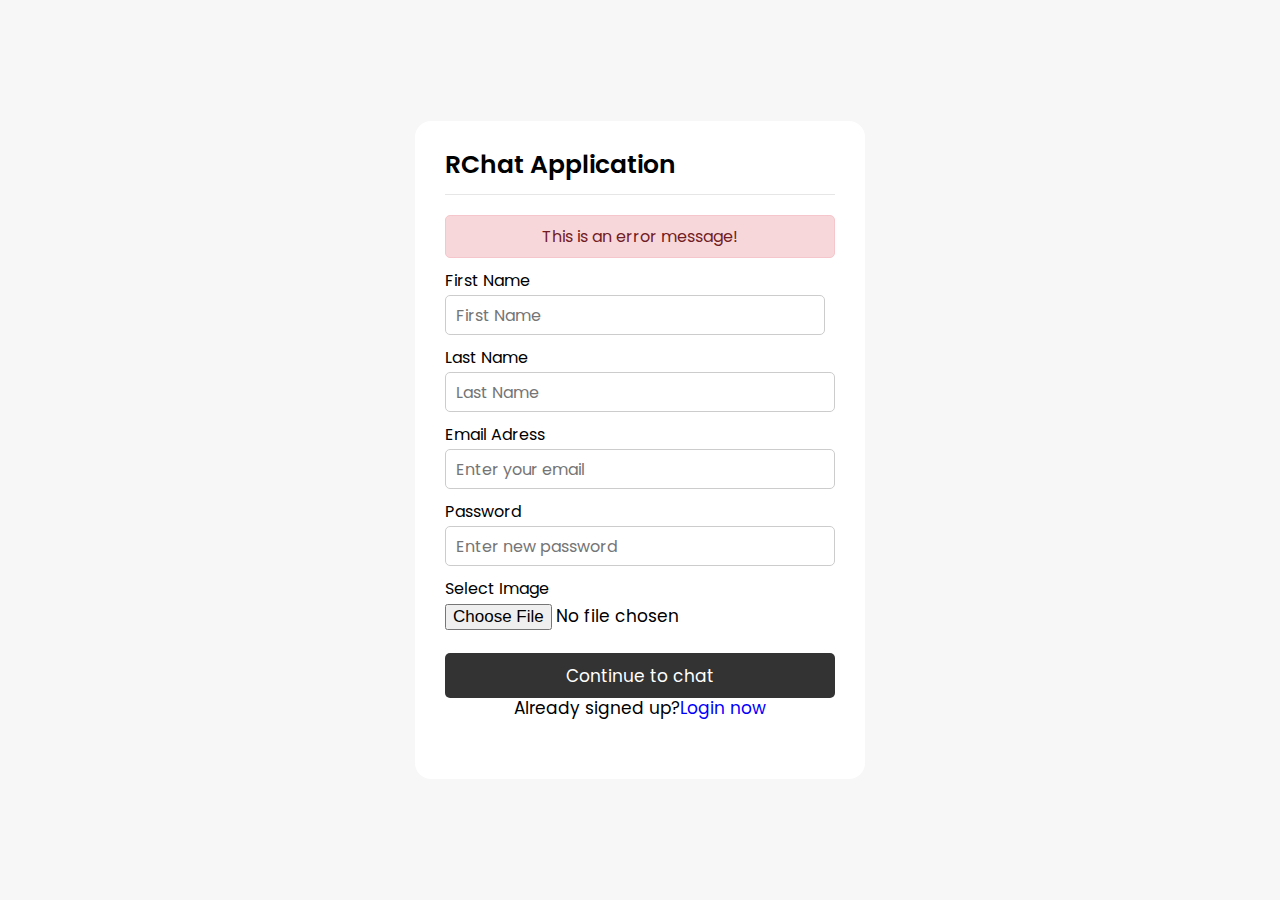
==== index.html @ 6ddf9185 "creation des pages index.html, login.html, style.css et users.html" ====
<!DOCTYPE html>
<html lang="en">

<head>
    <title></title>
    <meta charset="UTF-8">
    <meta name="viewport" content="width=device-width, initial-scale=1">
    <meta http-equiv="X-UA-Compatible" content="ie=edge">
    <title>Chat Application </title>
    <link rel="stylesheet" href="style.css">
    <link rel="stylesheet" href="https://cdnjs.cloudflare.com/ajax/libs/font-awesome/5.15.2/css/all.min.css">
</head>

<body>
    <div class="wrapper">
        <section class="form signup">
            <header>RChat Application</header>
            <form action="#">
                <div class="error-txt"> This is an error message!</div>
                <div class="name-details">
                    <div class="field input">
                        <label>First Name</label>
                        <input type="text" placeholder="First Name" />
                    </div>
                    <div class="field input">
                        <label>Last Name</label>
                        <input type="text" placeholder="Last Name" />
                    </div>
                    <div class="field input">
                        <label>Email Adress</label>
                        <input type="text" placeholder="Enter your email" />
                    </div>
                    <div class="field input">
                        <label>Password</label>
                        <input type="text" placeholder="Enter new password" />
                    </div>
                    <div class="field image">
                        <label>Select Image</label>
                        <input type="file">
                    </div>
                    <div class="field button">
                        <input type="submit" value="Continue to chat" />
                    </div>
                    <form>
                        <div class="link">Already signed up?<a href="#">Login now</a></div>
                    </form>
                </div>
            </form>
        </section>
    </div>

</body>

</html>
---- style.css ----
@import url('https://fonts.googleapis.com/css2?family=Poppins:wght@200');
    * {
        margin: 0;
        padding: 0;
        box-sizing: border-box;
        text-decoration: none;
        font-family: 'Poppins', sans-serif;
    }
    
    body {
        display: flex;
        align-items: center;
        justify-content: center;
        min-height: 100vh;
        background: #f7f7f7;
    }
    
    .wrapper {
        background: #fff;
        width: 450px;
        border-radius: 16px;
        box-shadow: 0 0 128px 0 rgba(0, 0, 0, 1), 0 32 64px -48px rgba(0, 0, 0, 5),
    }
    /* Signup form CSS Code */
    
    .form {
        padding: 25px 30px;
    }
    
    .form header {
        font-size: 25px;
        font-weight: 600;
        padding-bottom: 10px;
        border-bottom: 1px solid #e6e6e6;
    }
    
    .form form {
        margin: 20px 0;
    }
    
    .form .error-txt {
        color: #721c24;
        background: #f8d7da;
        padding: 8px 10px;
        text-align: center;
        border-radius: 5px;
        margin-bottom: 10px;
        border: 1px solid #f5c6cb;
    }
    /* .form form .name-details {
        display: flex;
    } */
    
    form .name-details .field:first-child {
        margin-right: 10px;
    }
    
    form .name-details .field:last-child {
        margin-left: 10px;
    }
    
    .form form .field {
        display: flex;
        position: relative;
        flex-direction: column;
        margin-bottom: 10px;
    }
    
    .form form .field label {
        margin-bottom: 2px;
    }
    
    .form form .field input {
        outline: none;
    }
    
    .form form .input input {
        height: 40px;
        width: 100%;
        font-size: 16px;
        padding: 0 10px;
        border: 1px solid #ccc;
        border-radius: 5px;
    }
    
    .form form .image input {
        font-size: 17px;
    }
    
    .form form .button input {
        margin-top: 13px;
        height: 45px;
        border: none;
        font-size: 17px;
        font-weight: 3 00;
        background: #333;
        color: #fff;
        border-radius: 5px;
        cursor: pointer;
    }
    
    .form form .field i {
        position: absolute;
        right: 15px;
        color: #ccc;
        top: 60%;
    }
    
    .form .link {
        text-align: center;
        margin: 10px 0;
        font-size: 17px;
        transform: translateY(-50%);
        cursor: pointer;
    }
    
    .form .link a {
        color: blue;
    }
    
    .form .link a:hover {
        text-decoration: underline;
    }
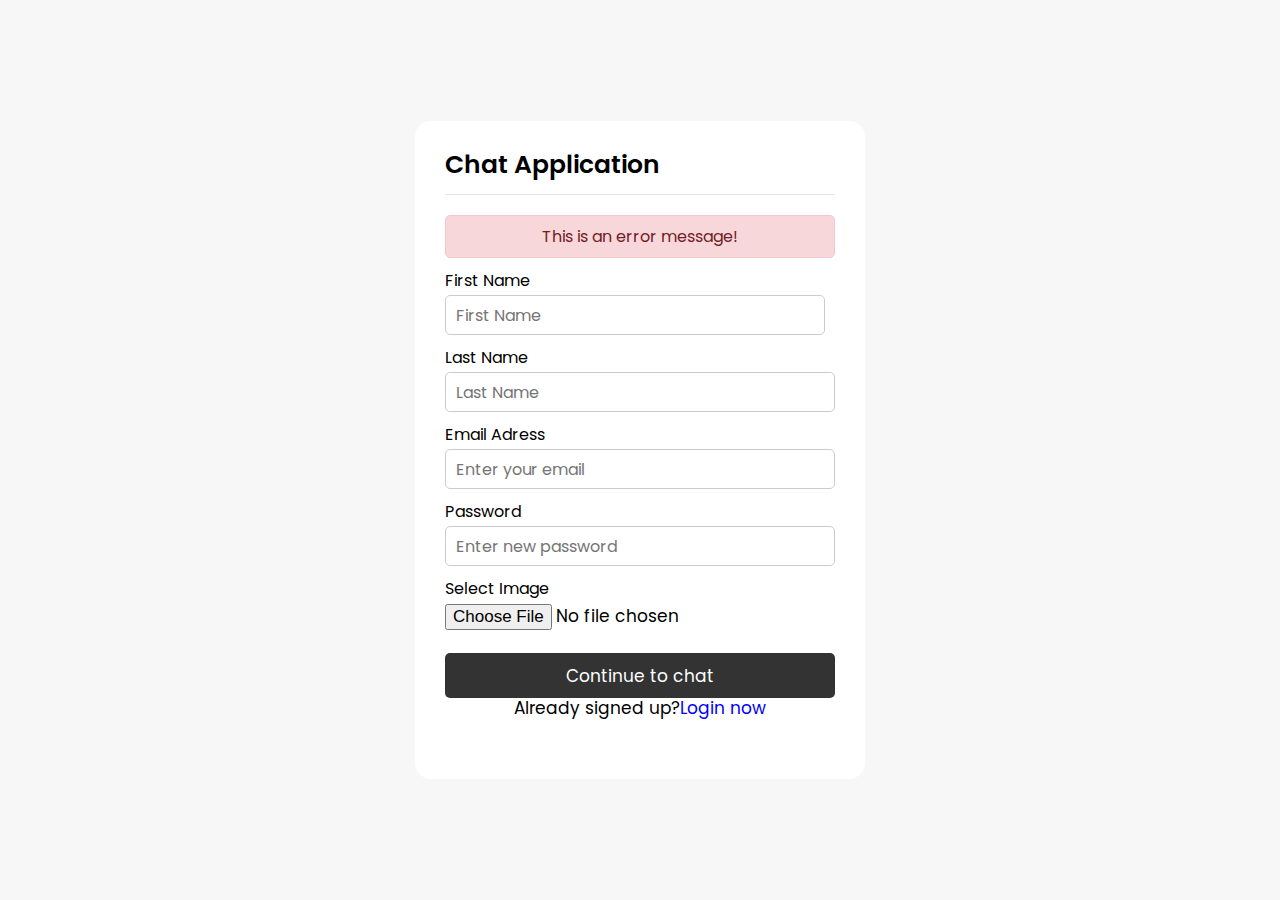
==== commit b2d47d39: "Amelioration du fichiers style.css de user" ====
--- a/index.html
+++ b/index.html
@@ -14,7 +14,7 @@
 <body>
     <div class="wrapper">
         <section class="form signup">
-            <header>RChat Application</header>
+            <header>Chat Application</header>
             <form action="#">
                 <div class="error-txt"> This is an error message!</div>
                 <div class="name-details">
--- a/style.css
+++ b/style.css
@@ -1,123 +1,245 @@
-    @import url('https://fonts.googleapis.com/css2?family=Poppins:wght@200');
-    * {
-        margin: 0;
-        padding: 0;
-        box-sizing: border-box;
-        text-decoration: none;
-        font-family: 'Poppins', sans-serif;
-    }
-    
-    body {
-        display: flex;
-        align-items: center;
-        justify-content: center;
-        min-height: 100vh;
-        background: #f7f7f7;
-    }
-    
-    .wrapper {
-        background: #fff;
-        width: 450px;
-        border-radius: 16px;
-        box-shadow: 0 0 128px 0 rgba(0, 0, 0, 1), 0 32 64px -48px rgba(0, 0, 0, 5),
-    }
-    /* Signup form CSS Code */
-    
-    .form {
-        padding: 25px 30px;
-    }
-    
-    .form header {
-        font-size: 25px;
-        font-weight: 600;
-        padding-bottom: 10px;
-        border-bottom: 1px solid #e6e6e6;
-    }
-    
-    .form form {
-        margin: 20px 0;
-    }
-    
-    .form .error-txt {
-        color: #721c24;
-        background: #f8d7da;
-        padding: 8px 10px;
-        text-align: center;
-        border-radius: 5px;
-        margin-bottom: 10px;
-        border: 1px solid #f5c6cb;
-    }
-    /* .form form .name-details {
+@import url('https://fonts.googleapis.com/css2?family=Poppins:wght@200');
+* {
+    margin: 0;
+    padding: 0;
+    box-sizing: border-box;
+    text-decoration: none;
+    font-family: 'Poppins', sans-serif;
+}
+
+body {
+    display: flex;
+    align-items: center;
+    justify-content: center;
+    min-height: 100vh;
+    background: #f7f7f7;
+}
+
+.wrapper {
+    background: #fff;
+    width: 450px;
+    border-radius: 16px;
+    box-shadow: 0 0 128px 0 rgba(0, 0, 0, 1), 0 32 64px -48px rgba(0, 0, 0, 5),
+}
+
+
+/* Signup form CSS Code */
+
+.form {
+    padding: 25px 30px;
+}
+
+.form header {
+    font-size: 25px;
+    font-weight: 600;
+    padding-bottom: 10px;
+    border-bottom: 1px solid #e6e6e6;
+}
+
+.form form {
+    margin: 20px 0;
+}
+
+.form .error-txt {
+    color: #721c24;
+    background: #f8d7da;
+    padding: 8px 10px;
+    text-align: center;
+    border-radius: 5px;
+    margin-bottom: 10px;
+    border: 1px solid #f5c6cb;
+}
+
+
+/* .form form .name-details {
         display: flex;
     } */
-    
-    form .name-details .field:first-child {
-        margin-right: 10px;
-    }
-    
-    form .name-details .field:last-child {
-        margin-left: 10px;
-    }
-    
-    .form form .field {
-        display: flex;
-        position: relative;
-        flex-direction: column;
-        margin-bottom: 10px;
-    }
-    
-    .form form .field label {
-        margin-bottom: 2px;
-    }
-    
-    .form form .field input {
-        outline: none;
-    }
-    
-    .form form .input input {
-        height: 40px;
-        width: 100%;
-        font-size: 16px;
-        padding: 0 10px;
-        border: 1px solid #ccc;
-        border-radius: 5px;
-    }
-    
-    .form form .image input {
-        font-size: 17px;
-    }
-    
-    .form form .button input {
-        margin-top: 13px;
-        height: 45px;
-        border: none;
-        font-size: 17px;
-        font-weight: 3 00;
-        background: #333;
-        color: #fff;
-        border-radius: 5px;
-        cursor: pointer;
-    }
-    
-    .form form .field i {
-        position: absolute;
-        right: 15px;
-        color: #ccc;
-        top: 60%;
-    }
-    
-    .form .link {
-        text-align: center;
-        margin: 10px 0;
-        font-size: 17px;
-        transform: translateY(-50%);
-        cursor: pointer;
-    }
-    
-    .form .link a {
-        color: blue;
-    }
-    
-    .form .link a:hover {
-        text-decoration: underline;
-    }+
+form .name-details .field:first-child {
+    margin-right: 10px;
+}
+
+form .name-details .field:last-child {
+    margin-left: 10px;
+}
+
+.form form .field {
+    display: flex;
+    position: relative;
+    flex-direction: column;
+    margin-bottom: 10px;
+}
+
+.form form .field label {
+    margin-bottom: 2px;
+}
+
+.form form .field input {
+    outline: none;
+}
+
+.form form .input input {
+    height: 40px;
+    width: 100%;
+    font-size: 16px;
+    padding: 0 10px;
+    border: 1px solid #ccc;
+    border-radius: 5px;
+}
+
+.form form .image input {
+    font-size: 17px;
+}
+
+.form form .button input {
+    margin-top: 13px;
+    height: 45px;
+    border: none;
+    font-size: 17px;
+    font-weight: 3 00;
+    background: #333;
+    color: #fff;
+    border-radius: 5px;
+    cursor: pointer;
+}
+
+.form form .field i {
+    position: absolute;
+    right: 15px;
+    color: #ccc;
+    top: 60%;
+}
+
+.form .link {
+    text-align: center;
+    margin: 10px 0;
+    font-size: 17px;
+    transform: translateY(-50%);
+    cursor: pointer;
+}
+
+.form .link a {
+    color: blue;
+}
+
+.form .link a:hover {
+    text-decoration: underline;
+}
+
+
+/* Users Area CSS Code */
+
+.users {
+    padding: 25px 30px;
+}
+
+.users header,
+.users-list a {
+    display: flex;
+    align-items: center;
+    padding-bottom: 20px;
+    justify-content: space-between;
+    border-bottom: 1px solid pink;
+}
+
+.wrapper img {
+    object-fit: cover;
+    border-radius: 50%;
+}
+
+ :is(.users,
+.users-list) .content {
+    display: flex;
+    align-items: center;
+}
+
+.users header .content img {
+    height: 50px;
+    width: 50px;
+}
+
+ :is(.users,
+.users-list) .details {
+    color: #000;
+    margin-left: 15px;
+}
+
+ :is(.users,
+.users-list).details span {
+    font-size: 18px;
+    font-weight: 500;
+}
+
+.users header .logout {
+    color: #fff;
+    padding: 7px 15px;
+    background: #333;
+    border-radius: 5px;
+}
+
+.users .search {
+    margin: 20px;
+    display: flex;
+    position: relative;
+    align-items: center;
+    justify-content: space-between;
+}
+
+.users .search .text {
+    font-size: 25px;
+}
+
+.users .search input {
+    position: absolute;
+    height: 32px;
+    width: calc(100% -50%);
+    border: 1px solid #ccc;
+    padding: 0 13px;
+    font-size: 16px;
+    border-radius: 5px 0 0 5px;
+    outline: none;
+}
+
+.users .search button {
+    width: 17px;
+    height: 32px;
+    border: none;
+    outline: none;
+    color: #fff;
+    background: #333;
+    cursor: pointer;
+    font-size: 15px;
+    border-radius: 0 5px 5px 0;
+}
+
+.users-list {
+    max-height: 350px;
+    overflow: auto;
+    /* pour mettre la barre de defilement */
+}
+
+.users-list::-webkit-scrollbar {
+    width: 0px;
+}
+
+.users-list a {
+    margin-bottom: 10px;
+    page-break-after: 10px;
+    padding-right: 15px;
+    border-bottom-color: pink;
+}
+
+.users-list a:last-child {
+    border: none;
+    margin-bottom: 0px;
+}
+
+.users-list a .content img {
+    height: 40px;
+    width: 40px;
+}
+
+.users-list a .status-dot {
+    font-size: 12px;
+    color: #468669;
+}